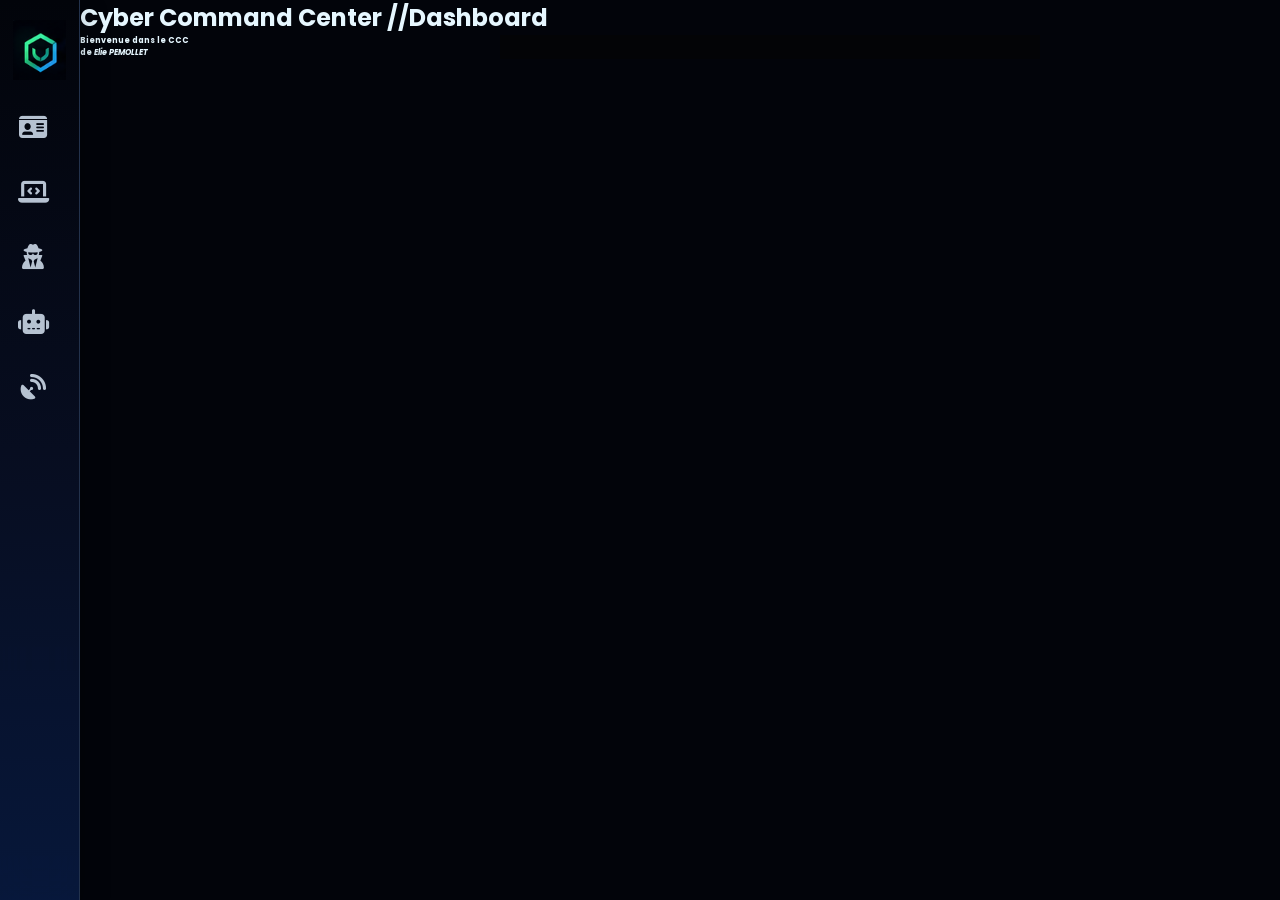
==== index.html @ 1ac86694 "Add files via upload" ====
<!doctype html>
<html lang="fr">
    <head>
        <meta charset="UTF-8" />
        <meta name="author" content="Elie PEMOLLET" />
        <meta
            name="description"
            content="Portfolio de Elie PEMOLLET, développeur web et passionné d'informatique. Découvrez mes projets, compétences et expériences dans le domaine du développement web et de la Cyber sécurité." />
        <meta name="viewport" content="width=device-width, initial-scale=1.0" />
        <link rel="preconnect" href="https://fonts.googleapis.com" />
        <link rel="preconnect" href="https://fonts.gstatic.com" crossorigin />
        <link
            href="https://fonts.googleapis.com/css2?family=Orbitron:wght@400;500;600;700&family=Poppins:wght@300;400;500;600;700&family=Fira+Code:wght@400;500;600&display=swap"
            rel="stylesheet" />
        <link rel="stylesheet" href="https://cdnjs.cloudflare.com/ajax/libs/font-awesome/6.7.2/css/all.min.css" />
        <link rel="stylesheet" href="Assets/css/design-system.css" />
        <script src="https://cdn.botpress.cloud/webchat/v5.0/inject.js"></script>
        <script src="https://files.bpcontent.cloud/2026/08/17/21/20260817215132-6S6OYEQL.js" defer></script>
        <title>Cyber_Command_Center</title>
    </head>
    <body>
        <header>
            <a href="index.html" class="logo">
                <img src="Assets/images/logo.png" alt="Logo" />
            </a>
            <nav>
                <a href="Pages/Profiles.html">
                    <i class="fa-solid fa-id-card"></i>
                    <span>Profiles</span>
                </a>
                <a href="Pages/Projects.html">
                    <i class="fa-solid fa-laptop-code"></i>
                    <span>Projects</span>
                </a>
                <a href="Pages/Cyber-lab.html">
                    <i class="fa-solid fa-user-secret"></i>
                    <span>Cyber Lab</span>
                </a>
                <a href="Pages/Jussibot.html">
                    <i class="fa-solid fa-robot"></i>
                    <span>Jussibot</span>
                </a>
                <a href="Pages/Contact.html">
                    <i class="fa-solid fa-satellite-dish"></i>
                    <span>Contact</span>
                </a>
            </nav>
        </header>
        <main class="index">
            <span><h1>Cyber Command Center //Dashboard</h1></span>
            <section class="header">
                <div class="texte">
                    <h2>
                        Bienvenue dans le CCC <br />
                        de <i>Elie PEMOLLET</i>
                    </h2>
                </div>
                <div class="bg_terre"></div>
                <div class=""></div>
            </section>
            <section class="middle"></section>
            <section class="footer"></section>
        </main>
    </body>
</html>
---- Assets/css/design-system.css ----
/*=========================================================
    CYBER COMMAND CENTER DESIGN SYSTEM
    Base variables + typography + spacing
=========================================================*/
* {
    margin: 0;
    padding: 0;
    box-sizing: border-box;
}

:root {
    /*=========================================================
        PALETTE
    =========================================================*/
    --bg-100: #02040a;
    --bg-200: #050816;
    --bg-300: #0a0f1f;
    --bg-400: #10182a;
    --bg-500: #162033;
    --bg-600: #1c2940;

    --card-primary: #111b2d;
    --card-secondary: #18253b;
    --card-tertiary: #21314c;

    --border-dark: #23324c;
    --border-normal: #345072;
    --border-light: #4a6a92;
    --border-glow: #00d9ff;

    --primary: #00d9ff;
    --primary-light: #53e6ff;
    --primary-dark: #0099cc;

    --success: #00ff88;
    --success-light: #62ffb4;
    --success-dark: #00c96a;

    --warning: #ffb000;
    --danger: #ff3d5a;
    --purple: #c77dff;

    --text-white: #ffffff;
    --text-main: #e6f7ff;
    --text-secondary: #b6c2d1;
    --text-muted: #7e8a99;

    /*=========================================================
        TYPOGRAPHY
    =========================================================*/
    --font-title: "Orbitron", sans-serif;
    --font-body: "Poppins", sans-serif;
    --font-code: "Fira Code", monospace;

    --fs-h1: 5.6rem;
    --fs-h2: 4.2rem;
    --fs-h3: 3rem;
    --fs-h4: 2.4rem;
    --fs-body: 2rem;
    --fs-small: 1.4rem;
    --fs-caption: 1.2rem;

    --fw-light: 300;
    --fw-normal: 400;
    --fw-medium: 500;
    --fw-semibold: 600;
    --fw-bold: 700;

    /*=========================================================
        SPACING
    =========================================================*/
    --space-1: 0.8rem;
    --space-2: 1.6rem;
    --space-3: 2.4rem;
    --space-4: 3.2rem;
    --space-5: 4rem;
    --space-6: 4.8rem;
    --space-7: 5.6rem;
    --space-8: 6.4rem;

    /*=========================================================
        RADIUS
    =========================================================*/
    --radius-xs: 0.4rem;
    --radius-sm: 0.8rem;
    --radius-md: 1.4rem;
    --radius-lg: 1.6rem;
    --radius-xl: 2.4rem;
    --radius-circle: 50%;

    /*=========================================================
        TRANSITIONS
    =========================================================*/
    --transition-fast: 150ms ease-in-out;
    --transition-normal: 250ms ease-in-out;
    --transition-medium: 400ms ease-in-out;
    --transition-slow: 600ms ease-in-out;

    /*=========================================================
        LAYOUT
    =========================================================*/
    --sidebar-width-collapsed: 8rem;
    --sidebar-width-expanded: 28rem;
    --navbar-height: 95vh;

    --card-padding: 2.4rem;
    --card-border: 1px solid rgba(255, 255, 255, 0.08);
    --glass-bg: rgba(8, 17, 36, 0.78);
    --glass-border: rgba(255, 255, 255, 0.08);
    --glass-blur: blur(2rem);

    --shadow-small: 0 4px 18px rgba(0, 0, 0, 0.22);
    --shadow-medium: 0 12px 30px rgba(0, 0, 0, 0.28);
    --shadow-large: 0 20px 60px rgba(0, 0, 0, 0.32);

    --z-sidebar: 100;
    --z-navbar: 200;
    --z-modal: 300;
    --z-tooltip: 400;
}

.flex_center {
    display: flex;
    justify-content: center;
    align-items: center;
}

.flex_column {
    display: flex;
    flex-direction: column;
    align-items: center;
}

/*=========================================================
    GLOBAL RESET + BASE STYLES
=========================================================*/

body {
    display: flex;
    min-height: 100dvh;
    background: var(--bg-100);
    color: var(--text-main);
    font-family: var(--font-body);
}

html {
    font-size: 62.5%;
}

h2 {
    font-size: 3rem;
}

p {
    font-size: 1.5rem;
}

/*=========================================================
    FLEX UTILITIES
=========================================================*/

.flex {
    display: flex;
}

.flex-center {
    justify-content: center;
    align-items: center;
}

.flex-column {
    flex-direction: column;
}

/*=========================================================
    SIDEBAR
=========================================================*/

header {
    position: fixed;
    left: 0;
    top: 0;
    width: 8rem;
    height: 100vh;
    display: flex;
    flex-direction: column;
    align-items: center;
    overflow: hidden;
    background: linear-gradient(to top, rgba(9, 30, 73, 0.78), #070d20, #02040a);
    backdrop-filter: var(--glass-blur);
    border-right: 1px solid var(--border-dark);
    transition: width 0.35s ease;
    box-shadow: var(--shadow-medium);
}

header:hover {
    width: 28rem;
}

/*=========================================================
    LOGO
=========================================================*/

.logo {
    width: 6rem;
    height: 6rem;
    margin: 2rem 0;
    flex-shrink: 0;
}

.logo img {
    width: 100%;
    height: 100%;
    object-fit: contain;
}

/*=========================================================
    NAVIGATION
=========================================================*/

header nav {
    width: 100%;
    display: flex;
    flex-direction: column;
    gap: 1rem;
    padding: 0 0.8rem;
}

header nav a {
    display: flex;
    align-items: center;
    gap: 1.5rem;
    width: 100%;
    height: 5.5rem;
    padding: 0 1rem;
    text-decoration: none;
    color: var(--text-secondary);
    border-radius: var(--radius-md);
    transition:
        background 0.3s,
        color 0.3s;
}

header nav a:hover {
    background: var(--card-secondary);
    color: var(--primary);
}

header nav i {
    min-width: 3rem;
    font-size: 2.5rem;
    text-align: center;
}
/*=========================================================
    TEXT ANIMATION
=========================================================*/
header nav span {
    opacity: 0;
    transform: translateX(-2rem);
    white-space: nowrap;
    transition:
        opacity 0.25s ease,
        transform 0.25s ease;
    font-size: 2rem;
}

header:hover nav span {
    opacity: 1;
    transform: translateX(0);
}

/*=========================================================
    MAIN
=========================================================*/
main {
    margin-left: 8rem;
    width: calc(100% - 8rem);
    min-height: 100dvh;
    transition: margin-left 0.35s ease;
}

header:hover + main {
    margin-left: 28rem;
    width: calc(100% - 28rem);
}

main span {
    border-bottom: var(--card-secondary);
    font-size: 1.2rem;
    display: inline-block;
}

.header {
    display: grid;
    grid-template-columns: 35% 45% 20%;
}

.header h2 {
    font-size: 0.8rem;
}

.header .bg_terre {
    background-image: url(../images/images.jpeg);
}

main {
    background-color: var(--bg-100);
}

/* STYLE CSS POUR LA PAGE JUSSIBOT */

.jussibot .header {
    position: fixed;
    z-index: 1000;
    background-color: #10182a;
    width: 100%;
    height: 10rem;
    display: flex;
    flex-direction: column;
    gap: 1rem;
    border-radius: 0 1rem 0 0;
    justify-content: center;
    align-items: center;
}

.chat {
    display: flex;
    flex-direction: column;
    gap: 2rem;
    justify-content: center;
    align-items: center;
    width: 100%;
}

.chat input {
    position: fixed;
    bottom: 2rem;
    background-color: #070d20;
    width: 70%;
    height: 4.5rem;
    border: none;
    border-radius: 0.5rem;
}

.chat input::placeholder {
    color: #4a6a92;
    padding: 1.5rem;
}

.contact {
    display: grid;
    grid-template-columns: 35% 55%;
    justify-content: center;
    align-items: center;
    gap: 2.5rem;
}

.contact_first {
    display: flex;
    flex-direction: column;
    height: 80vh;
    /* La couleur de fond avec une opacité (pour laisser un peu de lumière passer) */
    background-color: transparent; /* #02040A à 70% d'opacité */

    /* Le flou appliqué sur ce qui se trouve DERRIÈRE l'élément */
    backdrop-filter: blur(10px);

    /* Optionnel : bordure pour accentuer l'effet vitre */
    border: 1px solid rgba(255, 255, 255, 0.1);
    border-radius: 1rem;
    padding: 2.5rem;
}

.contact_first h2 {
    font-size: 2rem;
}

.contact_first p {
    font-size: 1.5rem;
}

.contact_second {
    display: flex;
    flex-direction: column;
    height: 80vh;
    gap: 1rem;
    border-radius: 1rem;
    padding: 2.5rem;
    /* La couleur de fond avec une opacité (pour laisser un peu de lumière passer) */
    background-color: rgba(3, 17, 59, 0.61); /* #02040A à 70% d'opacité */

    /* Le flou appliqué sur ce qui se trouve DERRIÈRE l'élément */
    backdrop-filter: blur(10px);

    /* Optionnel : bordure pour accentuer l'effet vitre */
    border: 1px solid rgba(255, 255, 255, 0.1);
}

form {
    display: flex;
    flex-direction: column;
    gap: 1.5rem;
}

form input,
textarea {
    background-color: var(--bg-200);
    border-radius: 0.5rem;
    height: 5rem;
    border: none;
}

form input::placeholder,
textarea::placeholder {
    padding: 1rem;
    color: #b5d1e7;
}

form textarea {
    height: 13rem;
}

form button {
    height: 3.5rem;
    border: none;
    background-color: var(--primary);
    border-radius: 0.5rem;
    color: white;
}

/*=========================================================
    Portion de CSS pour la page Profile
=========================================================*/

main .presentation {
    background-color: #10182a;
}

/*=========================================================
    Portion de CSS pour la page Projects
=========================================================*/

/*=========================================================
    Portion de CSS pour la page Profile
=========================================================*/

/*=========================================================
    TEXT ANIMATION
=========================================================*/

/*=========================================================
    TEXT ANIMATION
=========================================================*/

/*=========================================================
    TEXT ANIMATION
=========================================================*/
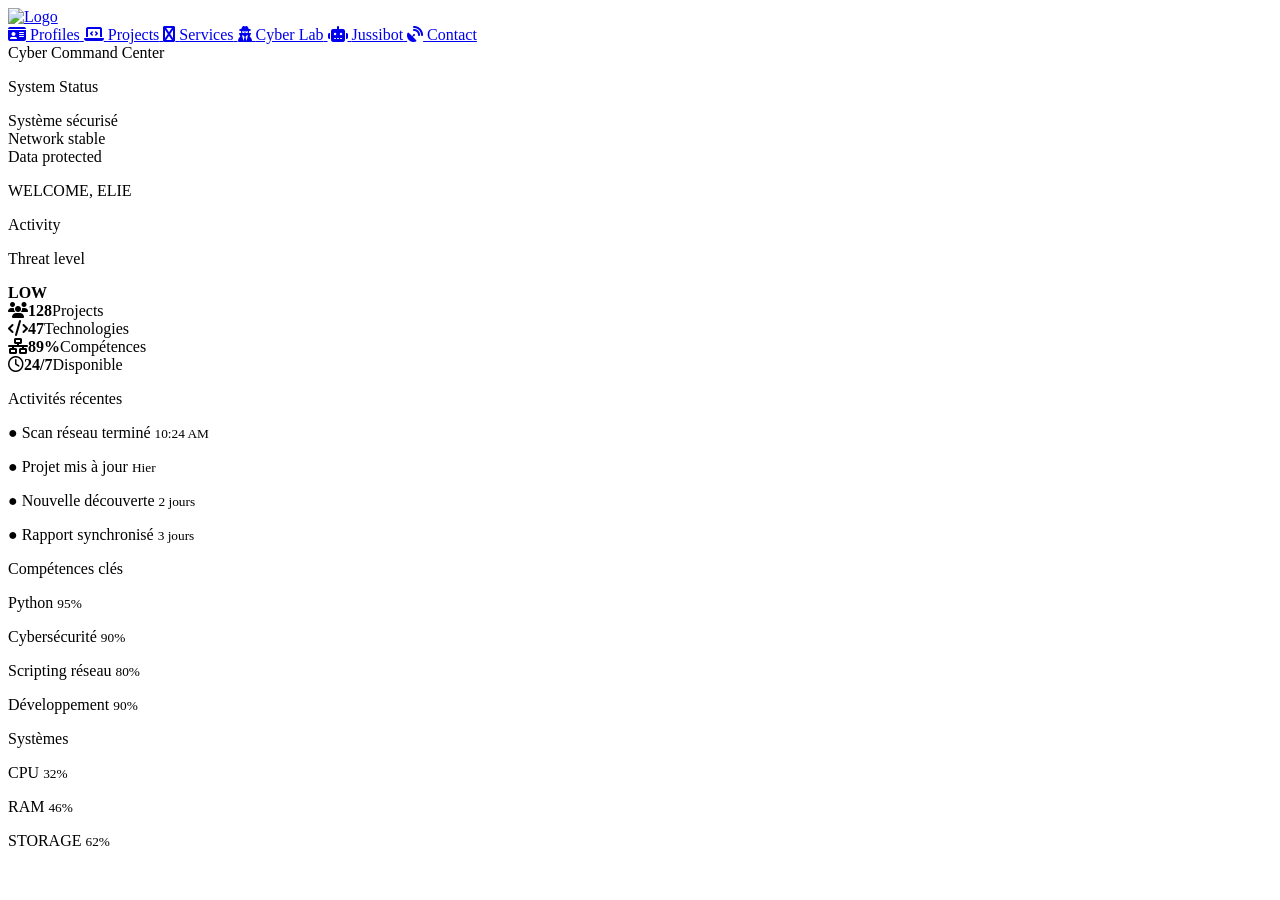
==== commit e991115d: "Add files via upload" ====
--- a/index.html
+++ b/index.html
@@ -6,18 +6,37 @@
         <meta
             name="description"
             content="Portfolio de Elie PEMOLLET, développeur web et passionné d'informatique. Découvrez mes projets, compétences et expériences dans le domaine du développement web et de la Cyber sécurité." />
+            <meta name="google-site-verification" content="xHFWpOJhRJyV3wOkgmFzYrpjkFRsRThpJNFpXA4pCzg" />
         <meta name="viewport" content="width=device-width, initial-scale=1.0" />
         <link rel="preconnect" href="https://fonts.googleapis.com" />
         <link rel="preconnect" href="https://fonts.gstatic.com" crossorigin />
+
         <link
             href="https://fonts.googleapis.com/css2?family=Orbitron:wght@400;500;600;700&family=Poppins:wght@300;400;500;600;700&family=Fira+Code:wght@400;500;600&display=swap"
             rel="stylesheet" />
+
         <link rel="stylesheet" href="https://cdnjs.cloudflare.com/ajax/libs/font-awesome/6.7.2/css/all.min.css" />
+        <link rel="stylesheet" href="https://cdn.jsdelivr.net/gh/devicons/devicon@latest/devicon.min.css">
         <link rel="stylesheet" href="Assets/css/design-system.css" />
+
         <script src="https://cdn.botpress.cloud/webchat/v5.0/inject.js"></script>
         <script src="https://files.bpcontent.cloud/2026/08/17/21/20260817215132-6S6OYEQL.js" defer></script>
+
         <title>Cyber_Command_Center</title>
     </head>
+    
+    <!-- Pour le référencement de mon site -->
+    
+    <!-- Google tag (gtag.js) -->
+<script async src="https://www.googletagmanager.com/gtag/js?id=G-99QNVFGZF0"></script>
+<script>
+  window.dataLayer = window.dataLayer || [];
+  function gtag(){dataLayer.push(arguments);}
+  gtag('js', new Date());
+
+  gtag('config', 'G-99QNVFGZF0');
+</script>
+    
     <body>
         <header>
             <a href="index.html" class="logo">
@@ -31,6 +50,10 @@
                 <a href="Pages/Projects.html">
                     <i class="fa-solid fa-laptop-code"></i>
                     <span>Projects</span>
+                </a>
+                <a href="Pages/services.html">
+                    <i class="fa-solid fa-servicestack"></i>
+                    <span>Services</span>
                 </a>
                 <a href="Pages/Cyber-lab.html">
                     <i class="fa-solid fa-user-secret"></i>
@@ -46,20 +69,67 @@
                 </a>
             </nav>
         </header>
+
         <main class="index">
-            <span><h1>Cyber Command Center //Dashboard</h1></span>
-            <section class="header">
-                <div class="texte">
-                    <h2>
-                        Bienvenue dans le CCC <br />
-                        de <i>Elie PEMOLLET</i>
-                    </h2>
+            <section class="dashboard-window">
+                <div class="dashboard-content">
+                    <div class="dashboard-toolbar">
+                        <span class="toolbar-title">Cyber Command Center</span>
+                        <div class="toolbar-actions"><span></span><span></span><span></span></div>
+                    </div>
+
+                    <div class="dashboard-hero-grid">
+                        <article class="welcome-panel">
+                            <p class="panel-kicker">System Status</p>
+                            <div class="status-line"><span></span> Système sécurisé</div>
+                            <div class="status-line"><span></span> Network stable</div>
+                            <div class="status-line"><span></span> Data protected</div>
+                        </article>
+
+                        <article class="earth-panel">
+                            <p class="panel-kicker">WELCOME, ELIE</p>
+                            <div class="bg_terre"></div>
+                        </article>
+
+                        <article class="activity-panel">
+                            <p class="panel-kicker">Activity</p>
+                            <div class="activity-chart"><i></i><i></i><i></i><i></i><i></i><i></i></div>
+                            <p class="panel-kicker">Threat level</p>
+                            <strong class="threat-low"><span></span> LOW</strong>
+                        </article>
+                    </div>
+
+                    <div class="dashboard-metrics">
+                        <div class="dashboard-metric"><i class="fa-solid fa-users"></i><strong>128</strong><span>Projects</span></div>
+                        <div class="dashboard-metric"><i class="fa-solid fa-code"></i><strong>47</strong><span>Technologies</span></div>
+                        <div class="dashboard-metric"><i class="fa-solid fa-network-wired"></i><strong>89%</strong><span>Compétences</span></div>
+                        <div class="dashboard-metric"><i class="fa-regular fa-clock"></i><strong>24/7</strong><span>Disponible</span></div>
+                    </div>
+
+                    <div class="dashboard-bottom-grid">
+                        <article class="dashboard-panel activity-list">
+                            <p class="panel-kicker">Activités récentes</p>
+                            <p><span>●</span> Scan réseau terminé <small>10:24 AM</small></p>
+                            <p><span>●</span> Projet mis à jour <small>Hier</small></p>
+                            <p><span>●</span> Nouvelle découverte <small>2 jours</small></p>
+                            <p><span>●</span> Rapport synchronisé <small>3 jours</small></p>
+                        </article>
+                        <article class="dashboard-panel skill-bars">
+                            <p class="panel-kicker">Compétences clés</p>
+                            <p>Python <b class="bar-95"><span></span></b><small>95%</small></p>
+                            <p>Cybersécurité <b class="bar-90"><span></span></b><small>90%</small></p>
+                            <p>Scripting réseau <b class="bar-80"><span></span></b><small>80%</small></p>
+                            <p>Développement <b class="bar-90"><span></span></b><small>90%</small></p>
+                        </article>
+                        <article class="dashboard-panel system-bars">
+                            <p class="panel-kicker">Systèmes</p>
+                            <p>CPU <b class="bar-32"><span></span></b><small>32%</small></p>
+                            <p>RAM <b class="bar-46"><span></span></b><small>46%</small></p>
+                            <p>STORAGE <b class="bar-62"><span></span></b><small>62%</small></p>
+                        </article>
+                    </div>
                 </div>
-                <div class="bg_terre"></div>
-                <div class=""></div>
             </section>
-            <section class="middle"></section>
-            <section class="footer"></section>
         </main>
     </body>
 </html>
